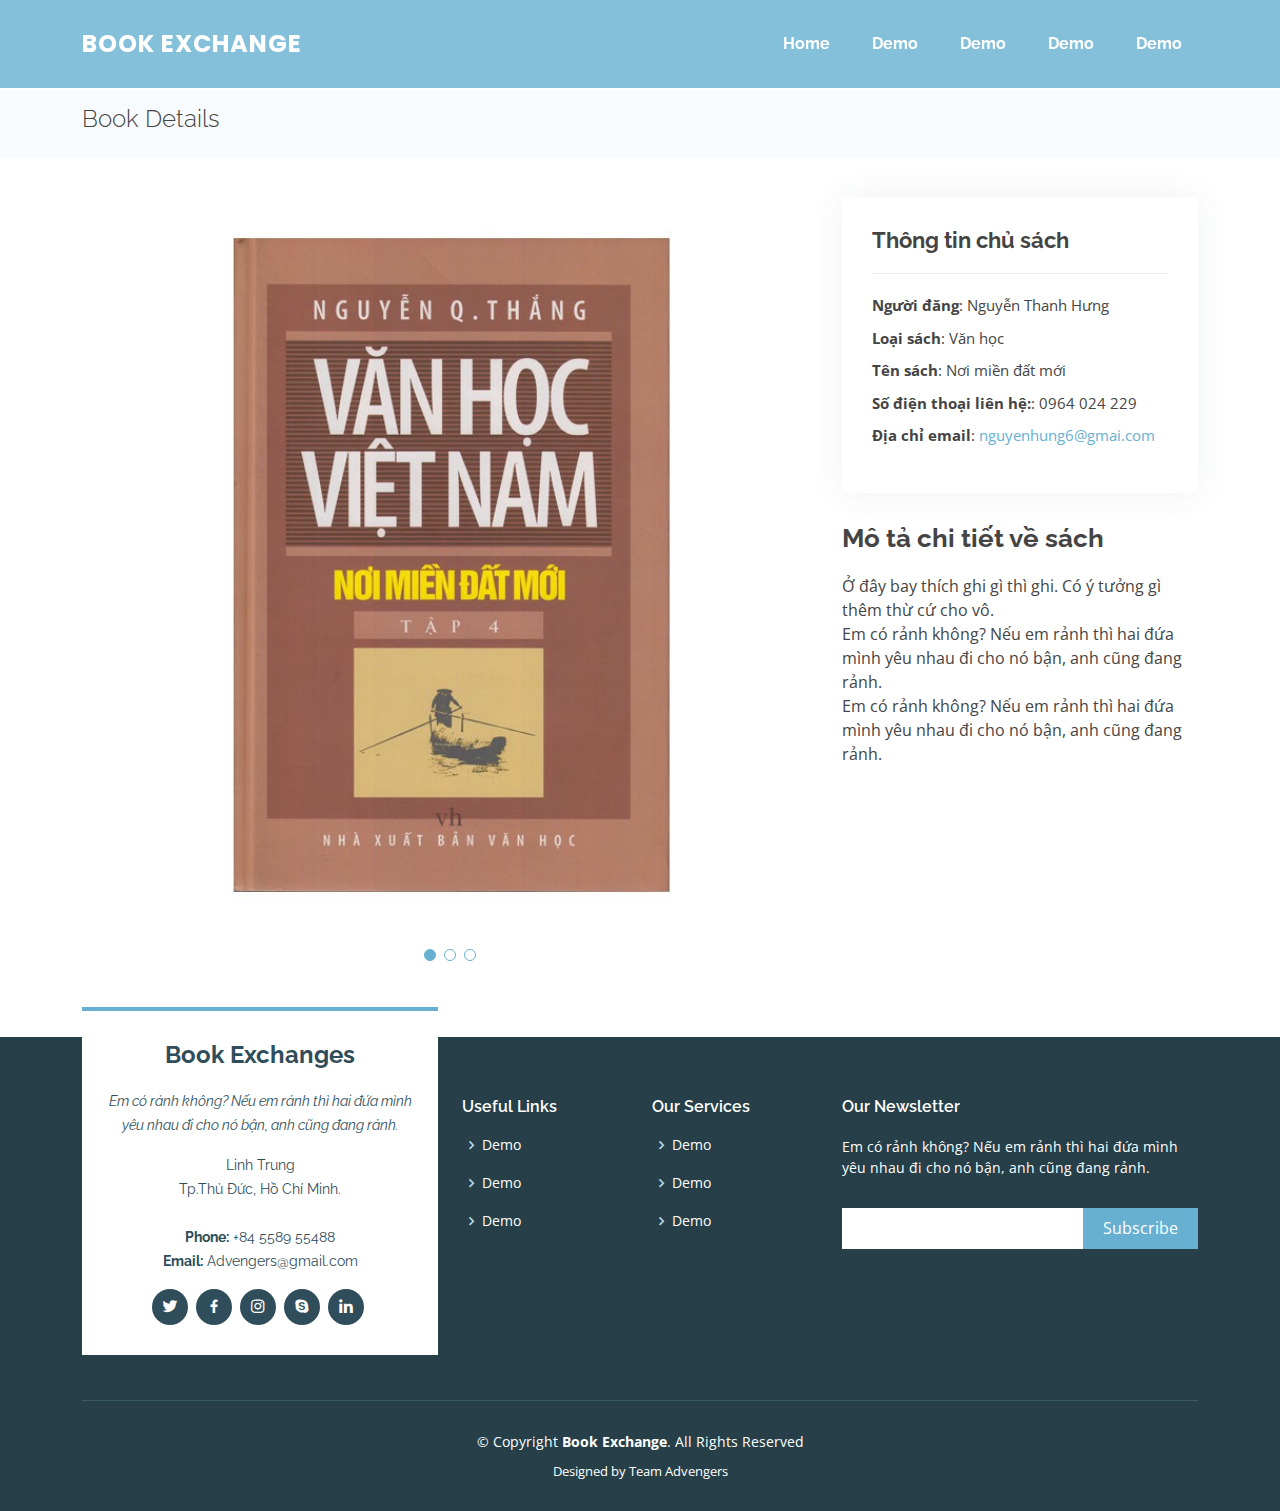
==== book-details.html @ c075dd26 "by Hưng" ====
<!DOCTYPE html>
<html lang="en">

<head>
  <meta charset="utf-8">
  <meta content="width=device-width, initial-scale=1.0" name="viewport">

  <title>Chi tiết sách</title>
  <meta content="" name="description">
  <meta content="" name="keywords">

  <!-- Favicons -->
  <link href="css/assets/img/favicon.png" rel="icon">
  <link href="css/assets/img/apple-touch-icon.png" rel="apple-touch-icon">

  <!-- Google Fonts -->
  <link href="https://fonts.googleapis.com/css?family=Open+Sans:300,300i,400,400i,600,600i,700,700i|Raleway:300,300i,400,400i,500,500i,600,600i,700,700i|Poppins:300,300i,400,400i,500,500i,600,600i,700,700i" rel="stylesheet">

  <!-- Vendor CSS Files -->
  <link href="css/assets/vendor/aos/aos.css" rel="stylesheet">
  <link href="css/assets/vendor/bootstrap/css/bootstrap.min.css" rel="stylesheet">
  <link href="css/assets/vendor/bootstrap-icons/bootstrap-icons.css" rel="stylesheet">
  <link href="css/assets/vendor/boxicons/css/boxicons.min.css" rel="stylesheet">
  <link href="css/assets/vendor/glightbox/css/glightbox.min.css" rel="stylesheet">
  <link href="css/assets/vendor/swiper/swiper-bundle.min.css" rel="stylesheet">

  <!-- Template Main CSS File -->
  <link href="css/assets/css/style.css" rel="stylesheet">

</head>

<body>

  <!-- ======= Header ======= -->
  <header id="header" class="fixed-top ">
    <div class="container d-flex align-items-center justify-content-between">

      <div class="logo">
        <h1 class="text-light"><a href="index.html"><span>Book Exchange</span></a></h1>
        <!-- Uncomment below if you prefer to use an image logo -->
        <!-- <a href="index.html"><img src="assets/img/logo.png" alt="" class="img-fluid"></a>-->
      </div>

      <nav id="navbar" class="navbar">
        <ul>
          <li><a class="nav-link scrollto " href="#">Home</a></li>
          <li><a class="nav-link scrollto" href="#">Demo</a></li>
          <li><a class="nav-link scrollto" href="#">Demo</a></li>
          <li><a class="nav-link scrollto" href="#">Demo</a></li>
          <li><a class="nav-link scrollto" href="#">Demo</a></li>
        </ul>
        <i class="bi bi-list mobile-nav-toggle"></i>
      </nav><!-- .navbar -->

    </div>
  </header><!-- End Header -->

  <main id="main">

    <!-- ======= Breadcrumbs Section ======= -->
    <section class="breadcrumbs">
      <div class="container">
        <div class="d-flex justify-content-between align-items-center">
          <h2>Book Details</h2>
        </div>
      </div>
    </section><!-- Breadcrumbs Section -->

    <!-- ======= Portfolio Details Section ======= -->
    <section id="portfolio-details" class="portfolio-details">
      <div class="container">

        <div class="row gy-4">

          <div class="col-lg-8">
            <div class="portfolio-details-slider swiper-container">
              <div class="swiper-wrapper align-items-center">

                <div class="swiper-slide">
                  <img src="img/portfolio/vanhoc.jfif" alt="">
                </div>

                <div class="swiper-slide">
                  <img src="img/portfolio/vanhoc.jfif"  alt="">
                </div>

                <div class="swiper-slide">
                  <img src="img/portfolio/vanhoc.jfif"  alt="">
                </div>

              </div>
              <div class="swiper-pagination"></div>
            </div>
          </div>

          <div class="col-lg-4">
            <div class="portfolio-info">
              <h3>Thông tin chủ sách</h3>
              <ul>
                <li><strong>Người đăng</strong>: Nguyễn Thanh Hưng</li>
                <li><strong>Loại sách</strong>: Văn học</li>
                <li><strong>Tên sách</strong>: Nơi miền đất mới</li>
                <li><strong>Số điện thoại liên hệ:</strong>: 0964 024 229</li>
                <li><strong>Địa chỉ email</strong>: <a href="#">nguyenhung6@gmai.com</a></li>
              </ul>
            </div>
            <div class="portfolio-description">
              <h2>Mô tả chi tiết về sách</h2>
              <p>
                  Ở đây bay thích ghi gì thì ghi. Có ý tưởng gì thêm thừ cứ cho vô.<br>
                  Em có rảnh không? Nếu em rảnh thì hai đứa mình yêu nhau đi cho nó bận, anh cũng đang rảnh.<br>
                  Em có rảnh không? Nếu em rảnh thì hai đứa mình yêu nhau đi cho nó bận, anh cũng đang rảnh.
              </p>
            </div>
          </div>

        </div>

      </div>
    </section><!-- End Portfolio Details Section -->

  </main><!-- End #main -->

  <!-- ======= Footer ======= -->
  <footer id="footer">
    <div class="footer-top">
      <div class="container">
        <div class="row">

          <div class="col-lg-4 col-md-6">
            <div class="footer-info">
              <h3>Book Exchanges</h3>
              <p class="pb-3"><em>Em có rảnh không? Nếu em rảnh thì hai đứa mình yêu nhau đi cho nó bận, anh cũng đang rảnh.</em></p>
              <p>
                Linh Trung <br>
                Tp.Thủ Đức, Hồ Chí Minh.<br><br>
                <strong>Phone:</strong> +84 5589 55488<br>
                <strong>Email:</strong> Advengers@gmail.com<br>
              </p>
              <div class="social-links mt-3">
                <a href="#" class="twitter"><i class="bx bxl-twitter"></i></a>
                <a href="#" class="facebook"><i class="bx bxl-facebook"></i></a>
                <a href="#" class="instagram"><i class="bx bxl-instagram"></i></a>
                <a href="#" class="google-plus"><i class="bx bxl-skype"></i></a>
                <a href="#" class="linkedin"><i class="bx bxl-linkedin"></i></a>
              </div>
            </div>
          </div>

          <div class="col-lg-2 col-md-6 footer-links">
            <h4>Useful Links</h4>
            <ul>
              <li><i class="bx bx-chevron-right"></i> <a href="#">Demo</a></li>
              <li><i class="bx bx-chevron-right"></i> <a href="#">Demo</a></li>
              <li><i class="bx bx-chevron-right"></i> <a href="#">Demo</a></li>
             
            </ul>
          </div>

          <div class="col-lg-2 col-md-6 footer-links">
            <h4>Our Services</h4>
            <ul>
              <li><i class="bx bx-chevron-right"></i> <a href="#">Demo</a></li>
              <li><i class="bx bx-chevron-right"></i> <a href="#">Demo</a></li>
              <li><i class="bx bx-chevron-right"></i> <a href="#">Demo</a></li>
     
            </ul>
          </div>

          <div class="col-lg-4 col-md-6 footer-newsletter">
            <h4>Our Newsletter</h4>
            <p>Em có rảnh không? Nếu em rảnh thì hai đứa mình yêu nhau đi cho nó bận, anh cũng đang rảnh.</p>
            <form action="" method="post">
              <input type="email" name="email"><input type="submit" value="Subscribe">
            </form>

          </div>

        </div>
      </div>
    </div>

    <div class="container">
      <div class="copyright">
        &copy; Copyright <strong><span>Book Exchange</span></strong>. All Rights Reserved
      </div>
      <div class="credits">
      Designed by <a >Team Advengers</a>
      </div>
    </div>
  </footer><!-- End Footer -->

  <a href="#" class="back-to-top d-flex align-items-center justify-content-center"><i class="bi bi-arrow-up-short"></i></a>

  <!-- Vendor JS Files -->
  <script src="css/assets/vendor/aos/aos.js"></script>
  <script src="css/assets/vendor/bootstrap/js/bootstrap.bundle.min.js"></script>
  <script src="css/assets/vendor/glightbox/js/glightbox.min.js"></script>
  <script src="css/assets/vendor/isotope-layout/isotope.pkgd.min.js"></script>
  <script src="css/assets/vendor/php-email-form/validate.js"></script>
  <script src="css/assets/vendor/purecounter/purecounter.js"></script>
  <script src="css/assets/vendor/swiper/swiper-bundle.min.js"></script>

  <!-- Template Main JS File -->
  <script src="css/assets/js/main.js"></script>

</body>

</html>
---- css/assets/css/style.css ----
body {
  font-family: "Open Sans", sans-serif;
  color: #444444;
}

a {
  text-decoration: none;
  color: #67b0d1;
}

a:hover {
  color: #8ec4dd;
  text-decoration: none;
}

h1, h2, h3, h4, h5, h6 {
  font-family: "Raleway", sans-serif;
}

#main {
  margin-top: 90px;
}

/*--------------------------------------------------------------
# Back to top button
--------------------------------------------------------------*/
.back-to-top {
  position: fixed;
  visibility: hidden;
  opacity: 0;
  right: 15px;
  bottom: 15px;
  z-index: 998;
  background: #67b0d1;
  width: 40px;
  height: 40px;
  border-radius: 50px;
  transition: all 0.4s;
}

.back-to-top i {
  font-size: 24px;
  color: #fff;
  line-height: 0;
}

.back-to-top:hover {
  background: #86c0da;
  color: #fff;
}

.back-to-top.active {
  visibility: visible;
  opacity: 1;
}

/*--------------------------------------------------------------
# Disable aos animation delay on mobile devices
--------------------------------------------------------------*/
@media screen and (max-width: 768px) {
  [data-aos-delay] {
    transition-delay: 0 !important;
  }
}

/*--------------------------------------------------------------
# Header
--------------------------------------------------------------*/
#header {
  transition: all 0.5s;
  z-index: 997;
  transition: all 0.5s;
  padding: 24px 0;
  background: rgba(103, 176, 209, 0.8);
}

#header.header-transparent {
  background: transparent;
}

#header.header-scrolled {
  background: rgba(55, 142, 181, 0.9);
  padding: 12px;
}

#header .logo h1 {
  font-size: 24px;
  margin: 0;
  line-height: 1;
  font-weight: 700;
  letter-spacing: 1px;
  font-family: "Poppins", sans-serif;
  text-transform: uppercase;
}

#header .logo h1 a, #header .logo h1 a:hover {
  color: #fff;
  text-decoration: none;
}

#header .logo img {
  padding: 0;
  margin: 0;
  max-height: 40px;
}

@media (max-width: 768px) {
  #header.header-scrolled {
    padding: 15px 0;
  }
}

/*--------------------------------------------------------------
# Navigation Menu
--------------------------------------------------------------*/
/**
* Desktop Navigation 
*/
.navbar {
  padding: 0;
}

.navbar ul {
  margin: 0;
  padding: 0;
  display: flex;
  list-style: none;
  align-items: center;
}

.navbar li {
  position: relative;
}

.navbar a {
  display: flex;
  align-items: center;
  justify-content: space-between;
  padding: 8px 16px;
  margin-left: 10px;
  font-family: "Raleway", sans-serif;
  font-size: 16px;
  font-weight: 700;
  color: #fff;
  white-space: nowrap;
  transition: 0.3s;
}

.navbar a i {
  font-size: 12px;
  line-height: 0;
  margin-left: 5px;
}

.navbar a:hover, .navbar .active, .navbar li:hover > a {
  background: rgba(255, 255, 255, 0.2);
}

.navbar .dropdown ul {
  display: block;
  position: absolute;
  left: 10px;
  top: calc(100% + 30px);
  margin: 0;
  padding: 10px 0;
  z-index: 99;
  opacity: 0;
  visibility: hidden;
  background: #fff;
  box-shadow: 0px 0px 30px rgba(127, 137, 161, 0.25);
  transition: 0.3s;
}

.navbar .dropdown ul li {
  min-width: 200px;
}

.navbar .dropdown ul a {
  padding: 10px 20px;
  font-size: 15px;
  text-transform: none;
  font-weight: 600;
  color: #2f4d5a;
}

.navbar .dropdown ul a i {
  font-size: 12px;
}

.navbar .dropdown ul a:hover, .navbar .dropdown ul .active:hover, .navbar .dropdown ul li:hover > a {
  color: #67b0d1;
}

.navbar .dropdown:hover > ul {
  opacity: 1;
  top: 100%;
  visibility: visible;
}

.navbar .dropdown .dropdown ul {
  top: 0;
  left: calc(100% - 30px);
  visibility: hidden;
}

.navbar .dropdown .dropdown:hover > ul {
  opacity: 1;
  top: 0;
  left: 100%;
  visibility: visible;
}

@media (max-width: 1366px) {
  .navbar .dropdown .dropdown ul {
    left: -90%;
  }
  .navbar .dropdown .dropdown:hover > ul {
    left: -100%;
  }
}

/**
* Mobile Navigation 
*/
.mobile-nav-toggle {
  color: #fff;
  font-size: 28px;
  cursor: pointer;
  display: none;
  line-height: 0;
  transition: 0.5s;
}

@media (max-width: 991px) {
  .mobile-nav-toggle {
    display: block;
  }
  .navbar ul {
    display: none;
  }
}

.navbar-mobile {
  position: fixed;
  overflow: hidden;
  top: 0;
  right: 0;
  left: 0;
  bottom: 0;
  background: rgba(43, 111, 142, 0.9);
  transition: 0.3s;
}

.navbar-mobile .mobile-nav-toggle {
  position: absolute;
  top: 15px;
  right: 15px;
}

.navbar-mobile ul {
  display: block;
  position: absolute;
  top: 55px;
  right: 15px;
  bottom: 15px;
  left: 15px;
  padding: 10px 0;
  background-color: #fff;
  overflow-y: auto;
  transition: 0.3s;
}

.navbar-mobile a {
  padding: 10px 20px;
  font-size: 15px;
  color: #2f4d5a;
}

.navbar-mobile a:hover, .navbar-mobile .active, .navbar-mobile li:hover > a {
  color: #67b0d1;
}

.navbar-mobile .getstarted {
  margin: 15px;
}

.navbar-mobile .dropdown ul {
  position: static;
  display: none;
  margin: 10px 20px;
  padding: 10px 0;
  z-index: 99;
  opacity: 1;
  visibility: visible;
  background: #fff;
  box-shadow: 0px 0px 30px rgba(127, 137, 161, 0.25);
}

.navbar-mobile .dropdown ul li {
  min-width: 200px;
}

.navbar-mobile .dropdown ul a {
  padding: 10px 20px;
}

.navbar-mobile .dropdown ul a i {
  font-size: 12px;
}

.navbar-mobile .dropdown ul a:hover, .navbar-mobile .dropdown ul .active:hover, .navbar-mobile .dropdown ul li:hover > a {
  color: #67b0d1;
}

.navbar-mobile .dropdown > .dropdown-active {
  display: block;
}

/*--------------------------------------------------------------
# Hero Section
--------------------------------------------------------------*/
#hero {
  width: 100%;
  height: 100vh;
  background: linear-gradient(rgba(55, 142, 181, 0.5), rgba(55, 142, 181, 0.2)), url("../img/hero-bg.jpg") top center;
  background-size: cover;
  position: relative;
  margin-bottom: -90px;
}

#hero .hero-container {
  position: absolute;
  bottom: 0;
  top: 0;
  left: 0;
  right: 0;
  display: flex;
  justify-content: center;
  align-items: center;
  flex-direction: column;
  text-align: center;
}

#hero h1 {
  margin: 0 0 10px 0;
  font-size: 64px;
  font-weight: 700;
  line-height: 56px;
  text-transform: uppercase;
  color: #fff;
  text-shadow: -1px 0 2px #2f4d5a;
}

#hero h2 {
  color: #fff;
  margin-bottom: 50px;
  font-size: 20px;
  text-transform: uppercase;
  font-weight: 700;
  text-shadow: -1px 0 2px #2f4d5a;
}

#hero .btn-get-started {
  font-size: 36px;
  display: inline-block;
  padding: 4px 0;
  border-radius: 50px;
  transition: 0.3s ease-in-out;
  margin: 10px;
  width: 64px;
  height: 64px;
  text-align: center;
  border: 2px solid #fff;
  color: #fff;
}

#hero .btn-get-started:hover {
  padding-top: 8px;
  background: rgba(255, 255, 255, 0.15);
}

@media (min-width: 1024px) {
  #hero {
    background-attachment: fixed;
  }
}

@media (max-width: 768px) {
  #hero h1 {
    font-size: 28px;
    line-height: 36px;
  }
  #hero h2 {
    font-size: 18px;
    line-height: 24px;
    margin-bottom: 30px;
  }
}

/*--------------------------------------------------------------
# Sections General
--------------------------------------------------------------*/
section {
  padding: 60px 0;
  overflow: hidden;
}

.section-bg {
  background-color: #f4f9fc;
}

.section-title {
  text-align: center;
  padding-bottom: 30px;
}

.section-title h2 {
  font-size: 32px;
  font-weight: bold;
  position: relative;
  margin-bottom: 30px;
  color: #2f4d5a;
  z-index: 2;
}

.section-title h2::after {
  content: "";
  position: absolute;
  left: 50%;
  top: 50%;
  transform: translate(-50%, -50%);
  width: 122px;
  height: 66px;
  background: url(../img/section-title-bg.png) no-repeat;
  z-index: -1;
}

.section-title p {
  margin-bottom: 0;
}

/*--------------------------------------------------------------
# Breadcrumbs
--------------------------------------------------------------*/
.breadcrumbs {
  padding: 15px 0;
  background-color: #f8fbfd;
  min-height: 40px;
}

.breadcrumbs h2 {
  font-size: 24px;
  font-weight: 300;
}

.breadcrumbs ol {
  display: flex;
  flex-wrap: wrap;
  list-style: none;
  padding: 0;
  margin: 0;
  font-size: 14px;
}

.breadcrumbs ol li + li {
  padding-left: 10px;
}

.breadcrumbs ol li + li::before {
  display: inline-block;
  padding-right: 10px;
  color: #6c757d;
  content: "/";
}

@media (max-width: 768px) {
  .breadcrumbs .d-flex {
    display: block !important;
  }
  .breadcrumbs ol {
    display: block;
  }
  .breadcrumbs ol li {
    display: inline-block;
  }
}

/*--------------------------------------------------------------
# About
--------------------------------------------------------------*/
.about {
  background: url("../img/about-bg.jpg") center center no-repeat;
  background-size: cover;
  padding: 60px 0;
  position: relative;
}

.about::before {
  content: '';
  position: absolute;
  left: 0;
  right: 0;
  top: 0;
  bottom: 0;
  background: rgba(255, 255, 255, 0.75);
  z-index: 9;
}

.about .container {
  position: relative;
  z-index: 10;
}

.about .content {
  padding: 30px 30px 30px 0;
}

.about .content h3 {
  font-weight: 700;
  font-size: 34px;
  color: #2f4d5a;
  margin-bottom: 30px;
}

.about .content p {
  margin-bottom: 30px;
}

.about .content .about-btn {
  display: inline-block;
  background: #67b0d1;
  padding: 6px 44px 8px 30px;
  color: #fff;
  border-radius: 50px;
  transition: 0.3s;
  position: relative;
}

.about .content .about-btn i {
  font-size: 18px;
  position: absolute;
  right: 18px;
  top: 9px;
}

.about .content .about-btn:hover {
  background: #7bbad7;
}

.about .icon-boxes .icon-box {
  margin-top: 30px;
}

.about .icon-boxes .icon-box i {
  font-size: 40px;
  color: #67b0d1;
  margin-bottom: 10px;
}

.about .icon-boxes .icon-box h4 {
  font-size: 20px;
  font-weight: 700;
  margin: 0 0 10px 0;
}

.about .icon-boxes .icon-box p {
  font-size: 15px;
  color: #848484;
}

@media (max-width: 1200px) {
  .about .content {
    padding-right: 0;
  }
}

@media (max-width: 768px) {
  .about {
    text-align: center;
  }
}

/*--------------------------------------------------------------
# Services
--------------------------------------------------------------*/
.services .icon-box {
  padding: 30px;
  position: relative;
  overflow: hidden;
  background: #fff;
  box-shadow: 0 0 29px 0 rgba(68, 88, 144, 0.12);
  transition: all 0.3s ease-in-out;
  border-radius: 8px;
  z-index: 1;
}

.services .icon-box::before {
  content: '';
  position: absolute;
  background: white;
  right: 0;
  left: 0;
  bottom: 0;
  top: 100%;
  transition: all 0.3s;
  z-index: -1;
}

.services .icon-box:hover::before {
  background: #67b0d1;
  top: 0;
  border-radius: 0px;
}

.services .icon {
  margin-bottom: 15px;
}

.services .icon i {
  font-size: 48px;
  line-height: 1;
  color: #67b0d1;
  transition: all 0.3s ease-in-out;
}

.services .title {
  font-weight: 700;
  margin-bottom: 15px;
  font-size: 18px;
}

.services .title a {
  color: #111;
}

.services .description {
  font-size: 15px;
  line-height: 28px;
  margin-bottom: 0;
}

.services .icon-box:hover .title a, .services .icon-box:hover .description {
  color: #fff;
}

.services .icon-box:hover .icon i {
  color: #fff;
}

/*--------------------------------------------------------------
# Counts
--------------------------------------------------------------*/
.counts {
  padding-bottom: 30px;
}

.counts .count-box {
  padding: 30px;
  width: 100%;
}

.counts .count-box i {
  display: block;
  font-size: 44px;
  color: #67b0d1;
  float: left;
  line-height: 0;
}

.counts .count-box span {
  font-size: 48px;
  line-height: 40px;
  display: block;
  font-weight: 700;
  color: #2f4d5a;
  margin-left: 60px;
}

.counts .count-box p {
  padding: 15px 0 0 0;
  margin: 0 0 0 60px;
  font-family: "Raleway", sans-serif;
  font-size: 14px;
  color: #49788c;
}

.counts .count-box a {
  font-weight: 600;
  display: block;
  margin-top: 20px;
  color: #49788c;
  font-size: 15px;
  font-family: "Poppins", sans-serif;
  transition: ease-in-out 0.3s;
}

.counts .count-box a:hover {
  color: #6e9fb4;
}

/*--------------------------------------------------------------
# Cta
--------------------------------------------------------------*/
.cta {
  background: linear-gradient(rgba(103, 176, 209, 0.8), rgba(103, 176, 209, 0.8)), url("../img/cta-bg.jpg") fixed center center;
  background-size: cover;
  padding: 60px 0;
}

.cta h3 {
  color: #fff;
  font-size: 28px;
  font-weight: 700;
}

.cta p {
  color: #fff;
}

.cta .cta-btn {
  font-family: "Raleway", sans-serif;
  text-transform: uppercase;
  font-weight: 500;
  font-size: 16px;
  letter-spacing: 1px;
  display: inline-block;
  padding: 8px 28px;
  border-radius: 25px;
  transition: 0.5s;
  margin-top: 10px;
  border: 2px solid rgba(255, 255, 255, 0.5);
  color: #fff;
}

.cta .cta-btn:hover {
  border-color: #fff;
}

/*--------------------------------------------------------------
# Portfolio
--------------------------------------------------------------*/
.portfolio .portfolio-item {
  margin-bottom: 30px;
}

.portfolio #portfolio-flters {
  padding: 0;
  margin: 0 auto 35px auto;
  list-style: none;
  text-align: center;
  background: #ecf5f9;
  border-radius: 50px;
  padding: 2px 15px;
}

.portfolio #portfolio-flters li {
  cursor: pointer;
  display: inline-block;
  padding: 10px 15px 8px 15px;
  font-size: 14px;
  font-weight: 600;
  line-height: 1;
  text-transform: uppercase;
  color: #2f4d5a;
  margin-bottom: 5px;
  transition: all 0.3s ease-in-out;
}

.portfolio #portfolio-flters li:hover, .portfolio #portfolio-flters li.filter-active {
  color: #67b0d1;
}

.portfolio #portfolio-flters li:last-child {
  margin-right: 0;
}

.portfolio .portfolio-wrap {
  transition: 0.3s;
  position: relative;
  overflow: hidden;
  z-index: 1;
}

.portfolio .portfolio-wrap::before {
  content: "";
  background: rgba(255, 255, 255, 0.5);
  position: absolute;
  left: 0;
  right: 0;
  top: 0;
  bottom: 0;
  transition: all ease-in-out 0.3s;
  z-index: 2;
  opacity: 0;
}

.portfolio .portfolio-wrap .portfolio-links {
  opacity: 1;
  left: 0;
  right: 0;
  bottom: -60px;
  z-index: 3;
  position: absolute;
  transition: all ease-in-out 0.3s;
  display: flex;
  justify-content: center;
}

.portfolio .portfolio-wrap .portfolio-links a {
  color: #fff;
  font-size: 28px;
  text-align: center;
  background: rgba(103, 176, 209, 0.75);
  transition: 0.3s;
  width: 50%;
}

.portfolio .portfolio-wrap .portfolio-links a:hover {
  background: rgba(103, 176, 209, 0.95);
}

.portfolio .portfolio-wrap .portfolio-links a + a {
  border-left: 1px solid #8ec4dd;
}

.portfolio .portfolio-wrap:hover::before {
  top: 0;
  left: 0;
  right: 0;
  bottom: 0;
  opacity: 1;
}

.portfolio .portfolio-wrap:hover .portfolio-links {
  opacity: 1;
  bottom: 0;
}

/*--------------------------------------------------------------
# Portfolio Details
--------------------------------------------------------------*/
.portfolio-details {
  padding-top: 40px;
}

.portfolio-details .portfolio-details-slider img {
  width: 100%;
}

.portfolio-details .portfolio-details-slider .swiper-pagination {
  margin-top: 20px;
  position: relative;
}

.portfolio-details .portfolio-details-slider .swiper-pagination .swiper-pagination-bullet {
  width: 12px;
  height: 12px;
  background-color: #fff;
  opacity: 1;
  border: 1px solid #67b0d1;
}

.portfolio-details .portfolio-details-slider .swiper-pagination .swiper-pagination-bullet-active {
  background-color: #67b0d1;
}

.portfolio-details .portfolio-info {
  padding: 30px;
  box-shadow: 0px 0 30px rgba(47, 77, 90, 0.08);
}

.portfolio-details .portfolio-info h3 {
  font-size: 22px;
  font-weight: 700;
  margin-bottom: 20px;
  padding-bottom: 20px;
  border-bottom: 1px solid #eee;
}

.portfolio-details .portfolio-info ul {
  list-style: none;
  padding: 0;
  font-size: 15px;
}

.portfolio-details .portfolio-info ul li + li {
  margin-top: 10px;
}

.portfolio-details .portfolio-description {
  padding-top: 30px;
}

.portfolio-details .portfolio-description h2 {
  font-size: 26px;
  font-weight: 700;
  margin-bottom: 20px;
}

.portfolio-details .portfolio-description p {
  padding: 0;
}

/*--------------------------------------------------------------
# Testimonials
--------------------------------------------------------------*/
.testimonials .testimonial-item {
  box-sizing: content-box;
  text-align: center;
  min-height: 320px;
}

.testimonials .testimonial-item .testimonial-img {
  width: 90px;
  border-radius: 50%;
  margin: 0 auto;
}

.testimonials .testimonial-item h3 {
  font-size: 18px;
  font-weight: bold;
  margin: 10px 0 5px 0;
  color: #111;
}

.testimonials .testimonial-item h4 {
  font-size: 14px;
  color: #999;
  margin: 0;
}

.testimonials .testimonial-item .quote-icon-left, .testimonials .testimonial-item .quote-icon-right {
  color: #d5e9f2;
  font-size: 26px;
}

.testimonials .testimonial-item .quote-icon-left {
  display: inline-block;
  left: -5px;
  position: relative;
}

.testimonials .testimonial-item .quote-icon-right {
  display: inline-block;
  right: -5px;
  position: relative;
  top: 10px;
}

.testimonials .testimonial-item p {
  font-style: italic;
  margin: 0 15px 15px 15px;
  padding: 20px;
  background: #fff;
  position: relative;
  margin-bottom: 35px;
  border-radius: 6px;
  box-shadow: 0px 2px 15px rgba(0, 0, 0, 0.1);
}

.testimonials .testimonial-item p::after {
  content: "";
  width: 0;
  height: 0;
  border-top: 20px solid #fff;
  border-right: 20px solid transparent;
  border-left: 20px solid transparent;
  position: absolute;
  bottom: -20px;
  left: calc(50% - 20px);
}

.testimonials .swiper-pagination {
  margin-top: 20px;
  position: relative;
}

.testimonials .swiper-pagination .swiper-pagination-bullet {
  width: 12px;
  height: 12px;
  background-color: #fff;
  opacity: 1;
  border: 1px solid #67b0d1;
}

.testimonials .swiper-pagination .swiper-pagination-bullet-active {
  background-color: #67b0d1;
}

/*--------------------------------------------------------------
# Team
--------------------------------------------------------------*/
.team .member {
  text-align: center;
  margin-bottom: 80px;
  position: relative;
}

.team .member .pic {
  overflow: hidden;
}

.team .member .member-info {
  position: absolute;
  top: 85%;
  left: 20px;
  right: 20px;
  background: #fff;
  padding: 20px 0;
  color: #2f4d5a;
  box-shadow: 0px 2px 15px rgba(0, 0, 0, 0.1);
  max-height: 95px;
  overflow: hidden;
  transition: max-height 0.5s ease-in-out;
}

.team .member:hover .member-info {
  max-height: 300px;
}

.team .member h4 {
  font-weight: 700;
  margin-bottom: 10px;
  font-size: 16px;
  color: #2f4d5a;
  position: relative;
  padding-bottom: 10px;
}

.team .member h4::after {
  content: '';
  position: absolute;
  display: block;
  width: 50px;
  height: 1px;
  background: #b1cbd7;
  bottom: 0;
  left: calc(50% - 25px);
}

.team .member span {
  font-style: italic;
  display: block;
  font-size: 13px;
}

.team .member .social {
  margin-top: 15px;
}

.team .member .social a {
  transition: color 0.3s;
  color: #52869d;
}

.team .member .social a:hover {
  color: #67b0d1;
}

.team .member .social i {
  font-size: 16px;
  margin: 0 2px;
}

@media (max-width: 992px) {
  .team .member {
    margin-bottom: 110px;
  }
}

/*--------------------------------------------------------------
# Contact
--------------------------------------------------------------*/
.contact {
  padding-bottom: 80px;
}

.contact .info-box {
  color: #444444;
  background: #fff;
  text-align: center;
  box-shadow: 0 0 30px rgba(214, 215, 216, 0.6);
  padding: 20px 0 30px 0;
}

.contact .info-box i {
  font-size: 32px;
  color: #67b0d1;
  border-radius: 50%;
  padding: 8px;
  border: 2px dotted #f0f7fa;
}

.contact .info-box h3 {
  font-size: 20px;
  color: #777777;
  font-weight: 700;
  margin: 10px 0;
}

.contact .info-box p {
  padding: 0;
  line-height: 24px;
  font-size: 14px;
  margin-bottom: 0;
}

.contact .php-email-form {
  box-shadow: 0 0 30px rgba(214, 215, 216, 0.6);
  padding: 30px;
  background: #fff;
}

.contact .php-email-form .error-message {
  display: none;
  color: #fff;
  background: #ed3c0d;
  text-align: left;
  padding: 15px;
  font-weight: 600;
}

.contact .php-email-form .error-message br + br {
  margin-top: 25px;
}

.contact .php-email-form .sent-message {
  display: none;
  color: #fff;
  background: #18d26e;
  text-align: center;
  padding: 15px;
  font-weight: 600;
}

.contact .php-email-form .loading {
  display: none;
  background: #fff;
  text-align: center;
  padding: 15px;
}

.contact .php-email-form .loading:before {
  content: "";
  display: inline-block;
  border-radius: 50%;
  width: 24px;
  height: 24px;
  margin: 0 10px -6px 0;
  border: 3px solid #18d26e;
  border-top-color: #eee;
  -webkit-animation: animate-loading 1s linear infinite;
  animation: animate-loading 1s linear infinite;
}

.contact .php-email-form input, .contact .php-email-form textarea {
  border-radius: 0;
  box-shadow: none;
  font-size: 14px;
}

.contact .php-email-form input::focus, .contact .php-email-form textarea::focus {
  background-color: #67b0d1;
}

.contact .php-email-form input {
  padding: 10px 15px;
}

.contact .php-email-form textarea {
  padding: 12px 15px;
}

.contact .php-email-form button[type="submit"] {
  background: #67b0d1;
  border: 0;
  padding: 10px 24px;
  color: #fff;
  transition: 0.4s;
}

.contact .php-email-form button[type="submit"]:hover {
  background: #8ec4dd;
}

@-webkit-keyframes animate-loading {
  0% {
    transform: rotate(0deg);
  }
  100% {
    transform: rotate(360deg);
  }
}

@keyframes animate-loading {
  0% {
    transform: rotate(0deg);
  }
  100% {
    transform: rotate(360deg);
  }
}

/*--------------------------------------------------------------
# Footer
--------------------------------------------------------------*/
#footer {
  background: #263f49;
  padding: 0 0 30px 0;
  color: #fff;
  font-size: 14px;
}

#footer .footer-top {
  padding: 60px 0 30px 0;
}

#footer .footer-top .footer-info {
  margin-top: -90px;
  margin-bottom: 15px;
  background: white;
  color: #2f4d5a;
  border-top: 4px solid #67b0d1;
  text-align: center;
  padding: 30px 20px;
}

#footer .footer-top .footer-info h3 {
  font-size: 24px;
  margin: 0 0 20px 0;
  padding: 2px 0 2px 0;
  line-height: 1;
  font-weight: 700;
}

#footer .footer-top .footer-info p {
  font-size: 14px;
  line-height: 24px;
  margin-bottom: 0;
  font-family: "Raleway", sans-serif;
}

#footer .footer-top .social-links a {
  font-size: 18px;
  display: inline-block;
  background: #2f4d5a;
  color: #fff;
  line-height: 1;
  padding: 8px 0;
  margin-right: 4px;
  border-radius: 50%;
  text-align: center;
  width: 36px;
  height: 36px;
  transition: 0.3s;
}

#footer .footer-top .social-links a:hover {
  background: #67b0d1;
  color: #fff;
  text-decoration: none;
}

#footer .footer-top h4 {
  font-size: 16px;
  font-weight: 600;
  color: #fff;
  position: relative;
  padding-bottom: 12px;
}

#footer .footer-top .footer-links {
  margin-bottom: 30px;
}

#footer .footer-top .footer-links ul {
  list-style: none;
  padding: 0;
  margin: 0;
}

#footer .footer-top .footer-links ul i {
  padding-right: 2px;
  color: #b5d9e9;
  font-size: 18px;
  line-height: 1;
}

#footer .footer-top .footer-links ul li {
  padding: 10px 0;
  display: flex;
  align-items: center;
}

#footer .footer-top .footer-links ul li:first-child {
  padding-top: 0;
}

#footer .footer-top .footer-links ul a {
  color: #fff;
  transition: 0.3s;
  display: inline-block;
  line-height: 1;
}

#footer .footer-top .footer-links ul a:hover {
  color: #a2cfe3;
}

#footer .footer-top .footer-newsletter form {
  margin-top: 30px;
  background: #fff;
  padding: 6px 10px;
  position: relative;
  border-radius: 4;
}

#footer .footer-top .footer-newsletter form input[type="email"] {
  border: 0;
  padding: 4px;
  width: calc(100% - 110px);
}

#footer .footer-top .footer-newsletter form input[type="submit"] {
  position: absolute;
  top: 0;
  right: 0;
  bottom: 0;
  border: 0;
  background: none;
  font-size: 16px;
  padding: 0 20px;
  background: #67b0d1;
  color: #fff;
  transition: 0.3s;
  border-radius: 4;
}

#footer .footer-top .footer-newsletter form input[type="submit"]:hover {
  background: #409cc5;
}

#footer .copyright {
  border-top: 1px solid #385b6b;
  text-align: center;
  padding-top: 30px;
}

#footer .credits {
  padding-top: 10px;
  text-align: center;
  font-size: 13px;
  color: #fff;
}

@media (max-width: 575px) {
  #footer .footer-top .footer-info {
    margin: -20px 0 30px 0;
  }
}
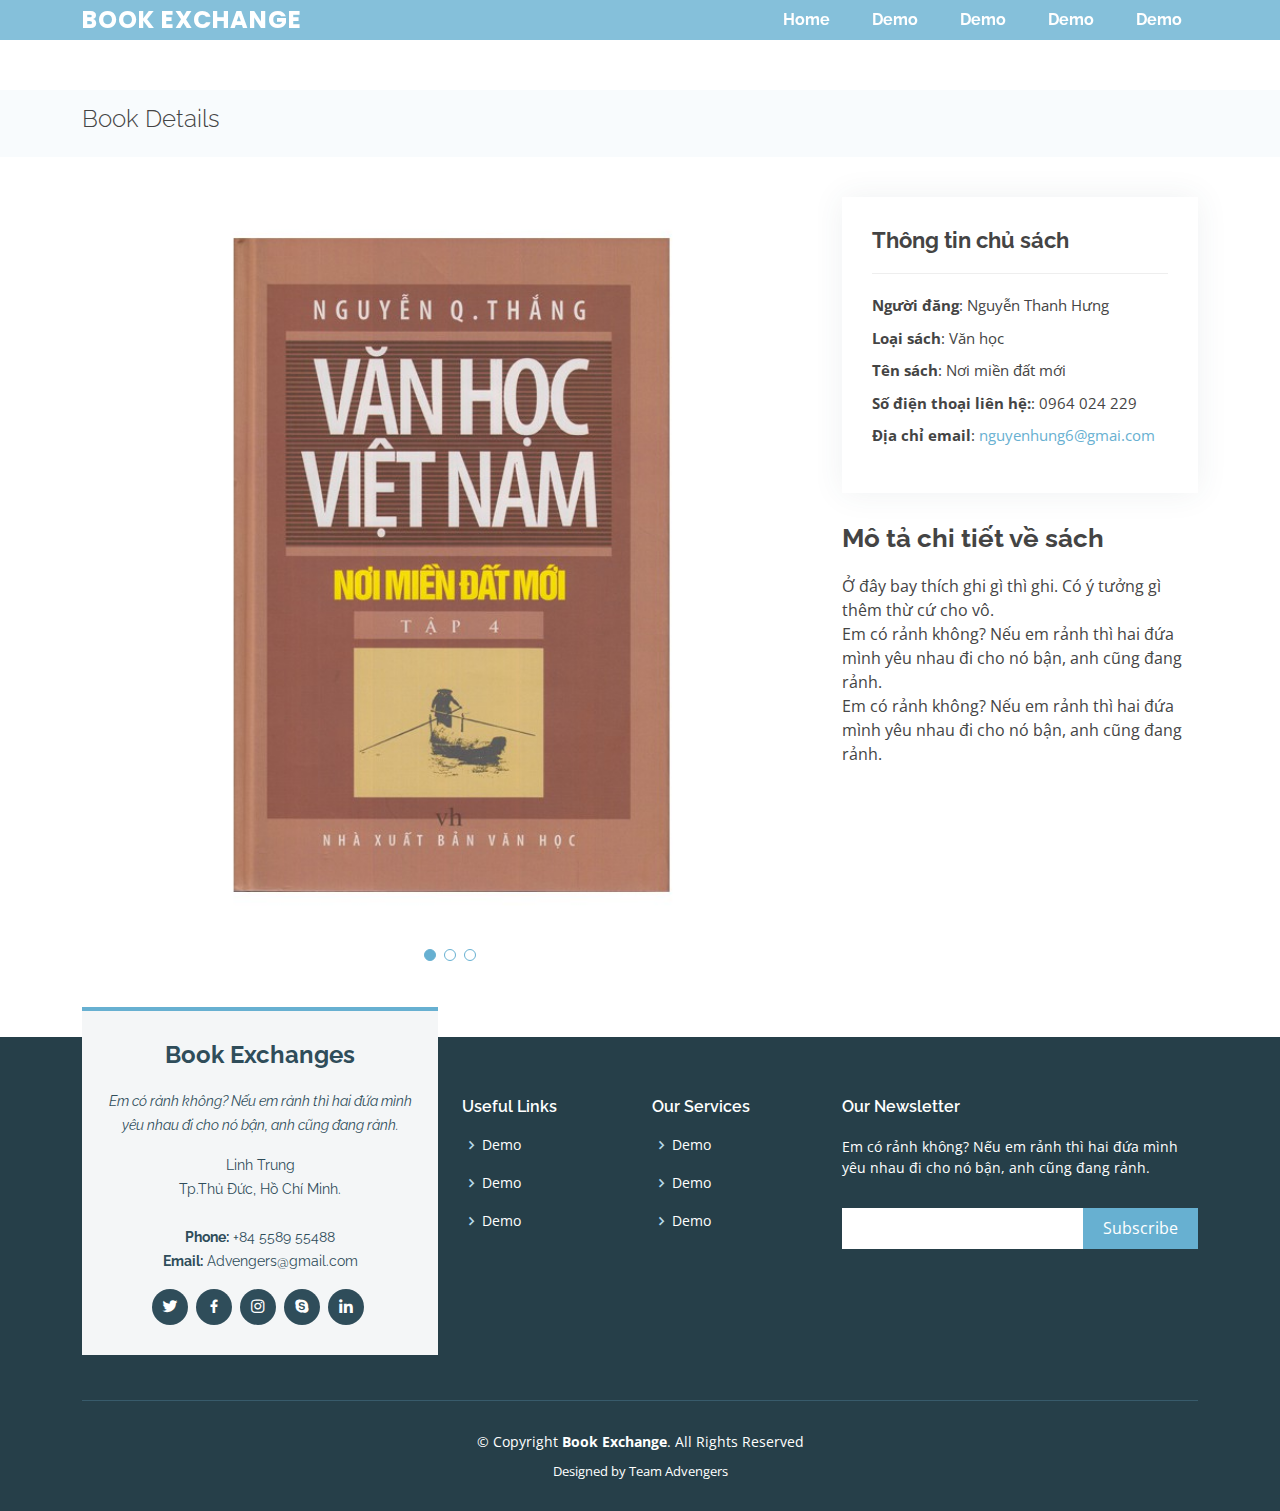
==== commit de37cffd: "up" ====
--- a/book-details.html
+++ b/book-details.html
@@ -25,7 +25,7 @@
   <link href="css/assets/vendor/swiper/swiper-bundle.min.css" rel="stylesheet">
 
   <!-- Template Main CSS File -->
-  <link href="css/assets/css/style.css" rel="stylesheet">
+  <link href="css/assets/css/style1.css" rel="stylesheet">
 
 </head>
 
--- a/css/assets/css/style1.css
+++ b/css/assets/css/style1.css
@@ -0,0 +1,975 @@
+
+body {
+    font-family: "Open Sans", sans-serif;
+    color: #444444;
+  }
+  
+  a {
+    text-decoration: none;
+    color: #67b0d1;
+  }
+  
+  a:hover {
+    color: #8ec4dd;
+    text-decoration: none;
+  }
+  
+  h1, h2, h3, h4, h5, h6 {
+    font-family: "Raleway", sans-serif;
+  }
+  
+  #main {
+    margin-top: 90px;
+  }
+  
+  /*--------------------------------------------------------------
+  # Back to top button
+  --------------------------------------------------------------*/
+  .back-to-top {
+    position: fixed;
+    visibility: hidden;
+    opacity: 0;
+    right: 15px;
+    bottom: 15px;
+    z-index: 998;
+    background: #67b0d1;
+    width: 40px;
+    height: 40px;
+    border-radius: 50px;
+    transition: all 0.4s;
+  }
+  
+  .back-to-top i {
+    font-size: 24px;
+    color: #fff;
+    line-height: 0;
+  }
+  
+  .back-to-top:hover {
+    background: #86c0da;
+    color: #fff;
+  }
+  
+  .back-to-top.active {
+    visibility: visible;
+    opacity: 1;
+  }
+  
+  /*--------------------------------------------------------------
+  # Disable aos animation delay on mobile devices
+  --------------------------------------------------------------*/
+  @media screen and (max-width: 768px) {
+    [data-aos-delay] {
+      transition-delay: 0 !important;
+    }
+  }
+  
+  /*--------------------------------------------------------------
+  # Header
+  --------------------------------------------------------------*/
+  #header {
+    transition: all 0.5s;
+    z-index: 997;
+    transition: all 0.5s;
+    /* padding: 24px 0; */
+    background: rgba(103, 176, 209, 0.8);
+  }
+  
+  #header.header-transparent {
+    background: transparent;
+  }
+  
+  #header.header-scrolled {
+    background: rgba(55, 142, 181, 0.9);
+    padding: 12px;
+  }
+  
+  #header .logo h1 {
+    font-size: 24px;
+    margin: 0;
+    line-height: 1;
+    font-weight: 700;
+    letter-spacing: 1px;
+    font-family: "Poppins", sans-serif;
+    text-transform: uppercase;
+  }
+  
+  #header .logo h1 a, #header .logo h1 a:hover {
+    color: #fff;
+    text-decoration: none;
+  }
+  
+  #header .logo img {
+    padding: 0;
+    margin: 0;
+    max-height: 40px;
+  }
+  
+  @media (max-width: 768px) {
+    #header.header-scrolled {
+      padding: 15px 0;
+    }
+  }
+  
+  /*--------------------------------------------------------------
+  # Navigation Menu
+  --------------------------------------------------------------*/
+  /**
+  * Desktop Navigation 
+  */
+  .navbar {
+    padding: 0;
+  }
+  
+  .navbar ul {
+    margin: 0;
+    padding: 0;
+    display: flex;
+    list-style: none;
+    align-items: center;
+  }
+  
+  .navbar li {
+    position: relative;
+  }
+  
+  .navbar a {
+    display: flex;
+    align-items: center;
+    justify-content: space-between;
+    padding: 8px 16px;
+    margin-left: 10px;
+    font-family: "Raleway", sans-serif;
+    font-size: 16px;
+    font-weight: 700;
+    color: #fff;
+    white-space: nowrap;
+    transition: 0.3s;
+  }
+  
+  .navbar a i {
+    font-size: 12px;
+    line-height: 0;
+    margin-left: 5px;
+  }
+  
+  .navbar a:hover, .navbar .active, .navbar li:hover > a {
+    background: rgba(255, 255, 255, 0.2);
+  }
+  
+  .navbar .dropdown ul {
+    display: block;
+    position: absolute;
+    left: 10px;
+    top: calc(100% + 30px);
+    margin: 0;
+    padding: 10px 0;
+    z-index: 99;
+    opacity: 0;
+    visibility: hidden;
+    background: #fff;
+    box-shadow: 0px 0px 30px rgba(127, 137, 161, 0.25);
+    transition: 0.3s;
+  }
+  
+  .navbar .dropdown ul li {
+    min-width: 200px;
+  }
+  
+  .navbar .dropdown ul a {
+    padding: 10px 20px;
+    font-size: 15px;
+    text-transform: none;
+    font-weight: 600;
+    color: #2f4d5a;
+  }
+  
+  .navbar .dropdown ul a i {
+    font-size: 12px;
+  }
+  
+  .navbar .dropdown ul a:hover, .navbar .dropdown ul .active:hover, .navbar .dropdown ul li:hover > a {
+    color: #67b0d1;
+  }
+  
+  .navbar .dropdown:hover > ul {
+    opacity: 1;
+    top: 100%;
+    visibility: visible;
+  }
+  
+  .navbar .dropdown .dropdown ul {
+    top: 0;
+    left: calc(100% - 30px);
+    visibility: hidden;
+  }
+  
+  .navbar .dropdown .dropdown:hover > ul {
+    opacity: 1;
+    top: 0;
+    left: 100%;
+    visibility: visible;
+  }
+  
+  @media (max-width: 1366px) {
+    .navbar .dropdown .dropdown ul {
+      left: -90%;
+    }
+    .navbar .dropdown .dropdown:hover > ul {
+      left: -100%;
+    }
+  }
+  
+  /**
+  * Mobile Navigation 
+  */
+  .mobile-nav-toggle {
+    color: #fff;
+    font-size: 28px;
+    cursor: pointer;
+    display: none;
+    line-height: 0;
+    transition: 0.5s;
+  }
+  
+  @media (max-width: 991px) {
+    .mobile-nav-toggle {
+      display: block;
+    }
+    .navbar ul {
+      display: none;
+    }
+  }
+  
+  .navbar-mobile {
+    position: fixed;
+    overflow: hidden;
+    top: 0;
+    right: 0;
+    left: 0;
+    bottom: 0;
+    background: rgba(43, 111, 142, 0.9);
+    transition: 0.3s;
+  }
+  
+  .navbar-mobile .mobile-nav-toggle {
+    position: absolute;
+    top: 15px;
+    right: 15px;
+  }
+  
+  .navbar-mobile ul {
+    display: block;
+    position: absolute;
+    top: 55px;
+    right: 15px;
+    bottom: 15px;
+    left: 15px;
+    padding: 10px 0;
+    background-color: #fff;
+    overflow-y: auto;
+    transition: 0.3s;
+  }
+  
+  .navbar-mobile a {
+    padding: 10px 20px;
+    font-size: 15px;
+    color: #2f4d5a;
+  }
+  
+  .navbar-mobile a:hover, .navbar-mobile .active, .navbar-mobile li:hover > a {
+    color: #67b0d1;
+  }
+  
+  .navbar-mobile .getstarted {
+    margin: 15px;
+  }
+  
+  .navbar-mobile .dropdown ul {
+    position: static;
+    display: none;
+    margin: 10px 20px;
+    padding: 10px 0;
+    z-index: 99;
+    opacity: 1;
+    visibility: visible;
+    background: #fff;
+    box-shadow: 0px 0px 30px rgba(127, 137, 161, 0.25);
+  }
+  
+  .navbar-mobile .dropdown ul li {
+    min-width: 200px;
+  }
+  
+  .navbar-mobile .dropdown ul a {
+    padding: 10px 20px;
+  }
+  
+  .navbar-mobile .dropdown ul a i {
+    font-size: 12px;
+  }
+  
+  .navbar-mobile .dropdown ul a:hover, .navbar-mobile .dropdown ul .active:hover, .navbar-mobile .dropdown ul li:hover > a {
+    color: #67b0d1;
+  }
+  
+  .navbar-mobile .dropdown > .dropdown-active {
+    display: block;
+  }
+  
+  
+  /*--------------------------------------------------------------
+  # Sections General
+  --------------------------------------------------------------*/
+  section {
+    padding: 60px 0;
+    overflow: hidden;
+  }
+  
+  .section-bg {
+    background-color: #f4f9fc;
+  }
+  
+  .section-title {
+    text-align: center;
+    padding-bottom: 30px;
+  }
+  
+  .section-title h2 {
+    font-size: 32px;
+    font-weight: bold;
+    position: relative;
+    margin-bottom: 30px;
+    color: #2f4d5a;
+    z-index: 2;
+  }
+  
+  .section-title h2::after {
+    content: "";
+    position: absolute;
+    left: 50%;
+    top: 50%;
+    transform: translate(-50%, -50%);
+    width: 122px;
+    height: 66px;
+    background: url(../img/section-title-bg.png) no-repeat;
+    z-index: -1;
+  }
+  
+  .section-title p {
+    margin-bottom: 0;
+  }
+  
+  /*--------------------------------------------------------------
+  # Breadcrumbs
+  --------------------------------------------------------------*/
+  .breadcrumbs {
+    padding: 15px 0;
+    background-color: #f8fbfd;
+    min-height: 40px;
+  }
+  
+  .breadcrumbs h2 {
+    font-size: 24px;
+    font-weight: 300;
+  }
+  
+  .breadcrumbs ol {
+    display: flex;
+    flex-wrap: wrap;
+    list-style: none;
+    padding: 0;
+    margin: 0;
+    font-size: 14px;
+  }
+  
+  .breadcrumbs ol li + li {
+    padding-left: 10px;
+  }
+  
+  .breadcrumbs ol li + li::before {
+    display: inline-block;
+    padding-right: 10px;
+    color: #6c757d;
+    content: "/";
+  }
+  
+  @media (max-width: 768px) {
+    .breadcrumbs .d-flex {
+      display: block !important;
+    }
+    .breadcrumbs ol {
+      display: block;
+    }
+    .breadcrumbs ol li {
+      display: inline-block;
+    }
+  }
+  
+  
+  /*--------------------------------------------------------------
+  # Services
+  --------------------------------------------------------------*/
+  .services .icon-box {
+    padding: 30px;
+    position: relative;
+    overflow: hidden;
+    background: #fff;
+    box-shadow: 0 0 29px 0 rgba(68, 88, 144, 0.12);
+    transition: all 0.3s ease-in-out;
+    border-radius: 8px;
+    z-index: 1;
+  }
+  
+  .services .icon-box::before {
+    content: '';
+    position: absolute;
+    background: white;
+    right: 0;
+    left: 0;
+    bottom: 0;
+    top: 100%;
+    transition: all 0.3s;
+    z-index: -1;
+  }
+  
+  .services .icon-box:hover::before {
+    background: #67b0d1;
+    top: 0;
+    border-radius: 0px;
+  }
+  
+  .services .icon {
+    margin-bottom: 15px;
+  }
+  
+  .services .icon i {
+    font-size: 48px;
+    line-height: 1;
+    color: #67b0d1;
+    transition: all 0.3s ease-in-out;
+  }
+  
+  .services .title {
+    font-weight: 700;
+    margin-bottom: 15px;
+    font-size: 18px;
+  }
+  
+  .services .title a {
+    color: #111;
+  }
+  
+  .services .description {
+    font-size: 15px;
+    line-height: 28px;
+    margin-bottom: 0;
+  }
+  
+  .services .icon-box:hover .title a, .services .icon-box:hover .description {
+    color: #fff;
+  }
+  
+  .services .icon-box:hover .icon i {
+    color: #fff;
+  }
+  
+  /*--------------------------------------------------------------
+  # Counts
+  --------------------------------------------------------------*/
+  .counts {
+    padding-bottom: 30px;
+  }
+  
+  .counts .count-box {
+    padding: 30px;
+    width: 100%;
+  }
+  
+  .counts .count-box i {
+    display: block;
+    font-size: 44px;
+    color: #67b0d1;
+    float: left;
+    line-height: 0;
+  }
+  
+  .counts .count-box span {
+    font-size: 48px;
+    line-height: 40px;
+    display: block;
+    font-weight: 700;
+    color: #2f4d5a;
+    margin-left: 60px;
+  }
+  
+  .counts .count-box p {
+    padding: 15px 0 0 0;
+    margin: 0 0 0 60px;
+    font-family: "Raleway", sans-serif;
+    font-size: 14px;
+    color: #49788c;
+  }
+  
+  .counts .count-box a {
+    font-weight: 600;
+    display: block;
+    margin-top: 20px;
+    color: #49788c;
+    font-size: 15px;
+    font-family: "Poppins", sans-serif;
+    transition: ease-in-out 0.3s;
+  }
+  
+  .counts .count-box a:hover {
+    color: #6e9fb4;
+  }
+  
+  /*--------------------------------------------------------------
+  # Cta
+  --------------------------------------------------------------*/
+  .cta {
+    background: linear-gradient(rgba(103, 176, 209, 0.8), rgba(103, 176, 209, 0.8)), url("../img/cta-bg.jpg") fixed center center;
+    background-size: cover;
+    padding: 60px 0;
+  }
+  
+  .cta h3 {
+    color: #fff;
+    font-size: 28px;
+    font-weight: 700;
+  }
+  
+  .cta p {
+    color: #fff;
+  }
+  
+  .cta .cta-btn {
+    font-family: "Raleway", sans-serif;
+    text-transform: uppercase;
+    font-weight: 500;
+    font-size: 16px;
+    letter-spacing: 1px;
+    display: inline-block;
+    padding: 8px 28px;
+    border-radius: 25px;
+    transition: 0.5s;
+    margin-top: 10px;
+    border: 2px solid rgba(255, 255, 255, 0.5);
+    color: #fff;
+  }
+  
+  .cta .cta-btn:hover {
+    border-color: #fff;
+  }
+  
+  /*--------------------------------------------------------------
+  # Portfolio
+  --------------------------------------------------------------*/
+  .portfolio .portfolio-item {
+    margin-bottom: 30px;
+  }
+  
+  .portfolio #portfolio-flters {
+    padding: 0;
+    margin: 0 auto 35px auto;
+    list-style: none;
+    text-align: center;
+    background: #ecf5f9;
+    border-radius: 50px;
+    padding: 2px 15px;
+  }
+  
+  .portfolio #portfolio-flters li {
+    cursor: pointer;
+    display: inline-block;
+    padding: 10px 15px 8px 15px;
+    font-size: 14px;
+    font-weight: 600;
+    line-height: 1;
+    text-transform: uppercase;
+    color: #2f4d5a;
+    margin-bottom: 5px;
+    transition: all 0.3s ease-in-out;
+  }
+  
+  .portfolio #portfolio-flters li:hover, .portfolio #portfolio-flters li.filter-active {
+    color: #67b0d1;
+  }
+  
+  .portfolio #portfolio-flters li:last-child {
+    margin-right: 0;
+  }
+  
+  .portfolio .portfolio-wrap {
+    transition: 0.3s;
+    position: relative;
+    overflow: hidden;
+    z-index: 1;
+  }
+  
+  .portfolio .portfolio-wrap::before {
+    content: "";
+    background: rgba(255, 255, 255, 0.5);
+    position: absolute;
+    left: 0;
+    right: 0;
+    top: 0;
+    bottom: 0;
+    transition: all ease-in-out 0.3s;
+    z-index: 2;
+    opacity: 0;
+  }
+  
+  .portfolio .portfolio-wrap .portfolio-links {
+    opacity: 1;
+    left: 0;
+    right: 0;
+    bottom: -60px;
+    z-index: 3;
+    position: absolute;
+    transition: all ease-in-out 0.3s;
+    display: flex;
+    justify-content: center;
+  }
+  
+  .portfolio .portfolio-wrap .portfolio-links a {
+    color: #fff;
+    font-size: 28px;
+    text-align: center;
+    background: rgba(103, 176, 209, 0.75);
+    transition: 0.3s;
+    width: 50%;
+  }
+  
+  .portfolio .portfolio-wrap .portfolio-links a:hover {
+    background: rgba(103, 176, 209, 0.95);
+  }
+  
+  .portfolio .portfolio-wrap .portfolio-links a + a {
+    border-left: 1px solid #8ec4dd;
+  }
+  
+  .portfolio .portfolio-wrap:hover::before {
+    top: 0;
+    left: 0;
+    right: 0;
+    bottom: 0;
+    opacity: 1;
+  }
+  
+  .portfolio .portfolio-wrap:hover .portfolio-links {
+    opacity: 1;
+    bottom: 0;
+  }
+  
+  /*--------------------------------------------------------------
+  # Portfolio Details
+  --------------------------------------------------------------*/
+  .portfolio-details {
+    padding-top: 40px;
+  }
+  
+  .portfolio-details .portfolio-details-slider img {
+    width: 100%;
+  }
+  
+  .portfolio-details .portfolio-details-slider .swiper-pagination {
+    margin-top: 20px;
+    position: relative;
+  }
+  
+  .portfolio-details .portfolio-details-slider .swiper-pagination .swiper-pagination-bullet {
+    width: 12px;
+    height: 12px;
+    background-color: #fff;
+    opacity: 1;
+    border: 1px solid #67b0d1;
+  }
+  
+  .portfolio-details .portfolio-details-slider .swiper-pagination .swiper-pagination-bullet-active {
+    background-color: #67b0d1;
+  }
+  
+  .portfolio-details .portfolio-info {
+    padding: 30px;
+    box-shadow: 0px 0 30px rgba(47, 77, 90, 0.08);
+  }
+  
+  .portfolio-details .portfolio-info h3 {
+    font-size: 22px;
+    font-weight: 700;
+    margin-bottom: 20px;
+    padding-bottom: 20px;
+    border-bottom: 1px solid #eee;
+  }
+  
+  .portfolio-details .portfolio-info ul {
+    list-style: none;
+    padding: 0;
+    font-size: 15px;
+  }
+  
+  .portfolio-details .portfolio-info ul li + li {
+    margin-top: 10px;
+  }
+  
+  .portfolio-details .portfolio-description {
+    padding-top: 30px;
+  }
+  
+  .portfolio-details .portfolio-description h2 {
+    font-size: 26px;
+    font-weight: 700;
+    margin-bottom: 20px;
+  }
+  
+  .portfolio-details .portfolio-description p {
+    padding: 0;
+  }
+  
+  /*--------------------------------------------------------------
+  # Testimonials
+  --------------------------------------------------------------*/
+  .testimonials .testimonial-item {
+    box-sizing: content-box;
+    text-align: center;
+    min-height: 320px;
+  }
+  
+  .testimonials .testimonial-item .testimonial-img {
+    width: 90px;
+    border-radius: 50%;
+    margin: 0 auto;
+  }
+  
+  .testimonials .testimonial-item h3 {
+    font-size: 18px;
+    font-weight: bold;
+    margin: 10px 0 5px 0;
+    color: #111;
+  }
+  
+  .testimonials .testimonial-item h4 {
+    font-size: 14px;
+    color: #999;
+    margin: 0;
+  }
+  
+  .testimonials .testimonial-item .quote-icon-left, .testimonials .testimonial-item .quote-icon-right {
+    color: #d5e9f2;
+    font-size: 26px;
+  }
+  
+  .testimonials .testimonial-item .quote-icon-left {
+    display: inline-block;
+    left: -5px;
+    position: relative;
+  }
+  
+  .testimonials .testimonial-item .quote-icon-right {
+    display: inline-block;
+    right: -5px;
+    position: relative;
+    top: 10px;
+  }
+  
+  .testimonials .testimonial-item p {
+    font-style: italic;
+    margin: 0 15px 15px 15px;
+    padding: 20px;
+    background: #fff;
+    position: relative;
+    margin-bottom: 35px;
+    border-radius: 6px;
+    box-shadow: 0px 2px 15px rgba(0, 0, 0, 0.1);
+  }
+  
+  .testimonials .testimonial-item p::after {
+    content: "";
+    width: 0;
+    height: 0;
+    border-top: 20px solid #fff;
+    border-right: 20px solid transparent;
+    border-left: 20px solid transparent;
+    position: absolute;
+    bottom: -20px;
+    left: calc(50% - 20px);
+  }
+  
+  .testimonials .swiper-pagination {
+    margin-top: 20px;
+    position: relative;
+  }
+  
+  .testimonials .swiper-pagination .swiper-pagination-bullet {
+    width: 12px;
+    height: 12px;
+    background-color: #fff;
+    opacity: 1;
+    border: 1px solid #67b0d1;
+  }
+  
+  .testimonials .swiper-pagination .swiper-pagination-bullet-active {
+    background-color: #67b0d1;
+  }
+  
+  
+  /*--------------------------------------------------------------
+  # Footer
+  --------------------------------------------------------------*/
+  #footer {
+    background: #263f49;
+    padding: 0 0 30px 0;
+    color: #fff;
+    font-size: 14px;
+  }
+  
+  #footer .footer-top {
+    padding: 60px 0 30px 0;
+  }
+  
+  #footer .footer-top .footer-info {
+    margin-top: -90px;
+    margin-bottom: 15px;
+    background: #f4f6f7;
+    color: #2f4d5a;
+    border-top: 4px solid #67b0d1;
+    text-align: center;
+    padding: 30px 20px;
+  }
+  
+  #footer .footer-top .footer-info h3 {
+    font-size: 24px;
+    margin: 0 0 20px 0;
+    padding: 2px 0 2px 0;
+    line-height: 1;
+    font-weight: 700;
+  }
+  
+  #footer .footer-top .footer-info p {
+    font-size: 14px;
+    line-height: 24px;
+    margin-bottom: 0;
+    font-family: "Raleway", sans-serif;
+  }
+  
+  #footer .footer-top .social-links a {
+    font-size: 18px;
+    display: inline-block;
+    background: #2f4d5a;
+    color: #fff;
+    line-height: 1;
+    padding: 8px 0;
+    margin-right: 4px;
+    border-radius: 50%;
+    text-align: center;
+    width: 36px;
+    height: 36px;
+    transition: 0.3s;
+  }
+  
+  #footer .footer-top .social-links a:hover {
+    background: #67b0d1;
+    color: #fff;
+    text-decoration: none;
+  }
+  
+  #footer .footer-top h4 {
+    font-size: 16px;
+    font-weight: 600;
+    color: #fff;
+    position: relative;
+    padding-bottom: 12px;
+  }
+  
+  #footer .footer-top .footer-links {
+    margin-bottom: 30px;
+  }
+  
+  #footer .footer-top .footer-links ul {
+    list-style: none;
+    padding: 0;
+    margin: 0;
+  }
+  
+  #footer .footer-top .footer-links ul i {
+    padding-right: 2px;
+    color: #b5d9e9;
+    font-size: 18px;
+    line-height: 1;
+  }
+  
+  #footer .footer-top .footer-links ul li {
+    padding: 10px 0;
+    display: flex;
+    align-items: center;
+  }
+  
+  #footer .footer-top .footer-links ul li:first-child {
+    padding-top: 0;
+  }
+  
+  #footer .footer-top .footer-links ul a {
+    color: #fff;
+    transition: 0.3s;
+    display: inline-block;
+    line-height: 1;
+  }
+  
+  #footer .footer-top .footer-links ul a:hover {
+    color: #a2cfe3;
+  }
+  
+  #footer .footer-top .footer-newsletter form {
+    margin-top: 30px;
+    background: #fff;
+    padding: 6px 10px;
+    position: relative;
+    border-radius: 4;
+  }
+  
+  #footer .footer-top .footer-newsletter form input[type="email"] {
+    border: 0;
+    padding: 4px;
+    width: calc(100% - 110px);
+  }
+  
+  #footer .footer-top .footer-newsletter form input[type="submit"] {
+    position: absolute;
+    top: 0;
+    right: 0;
+    bottom: 0;
+    border: 0;
+    background: none;
+    font-size: 16px;
+    padding: 0 20px;
+    background: #67b0d1;
+    color: #fff;
+    transition: 0.3s;
+    border-radius: 4;
+  }
+  
+  #footer .footer-top .footer-newsletter form input[type="submit"]:hover {
+    background: #409cc5;
+  }
+  
+  #footer .copyright {
+    border-top: 1px solid #385b6b;
+    text-align: center;
+    padding-top: 30px;
+  }
+  
+  #footer .credits {
+    padding-top: 10px;
+    text-align: center;
+    font-size: 13px;
+    color: #fff;
+  }
+  
+  @media (max-width: 575px) {
+    #footer .footer-top .footer-info {
+      margin: -20px 0 30px 0;
+    }
+  }
+  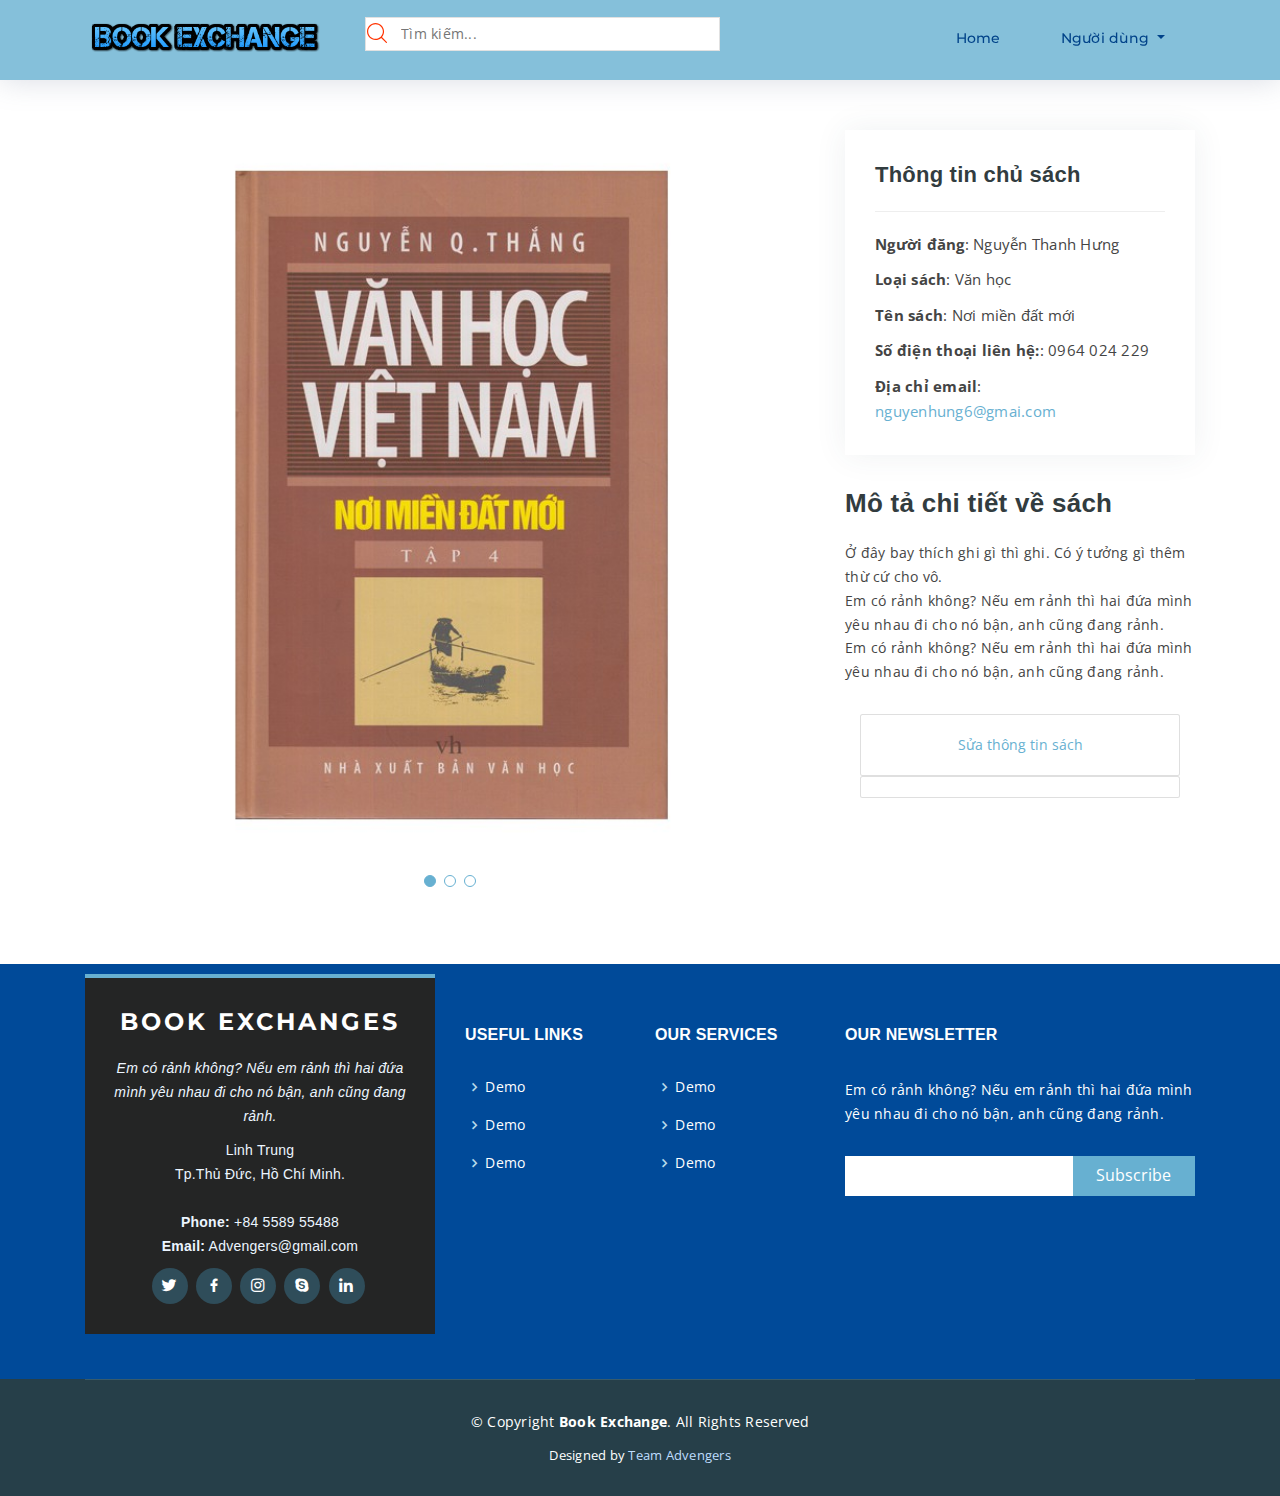
==== commit cfe3961c: "up" ====
--- a/book-details.html
+++ b/book-details.html
@@ -6,16 +6,22 @@
   <meta content="width=device-width, initial-scale=1.0" name="viewport">
 
   <title>Chi tiết sách</title>
-  <meta content="" name="description">
-  <meta content="" name="keywords">
-
-  <!-- Favicons -->
-  <link href="css/assets/img/favicon.png" rel="icon">
-  <link href="css/assets/img/apple-touch-icon.png" rel="apple-touch-icon">
-
-  <!-- Google Fonts -->
-  <link href="https://fonts.googleapis.com/css?family=Open+Sans:300,300i,400,400i,600,600i,700,700i|Raleway:300,300i,400,400i,500,500i,600,600i,700,700i|Poppins:300,300i,400,400i,500,500i,600,600i,700,700i" rel="stylesheet">
-
+  <!-- <meta content="" name="description">
+  <meta content="" name="keywords"> -->
+
+  <link href="https://fonts.googleapis.com/css?family=Open+Sans:300,300i,400,400i,700,700i|Montserrat:300,400,500,700" rel="stylesheet">
+
+  <!-- Bootstrap CSS File -->
+  <link href="lib/bootstrap/css/bootstrap.min.css" rel="stylesheet">
+
+  <!-- Libraries CSS Files -->
+  <link href="lib/font-awesome/css/font-awesome.min.css" rel="stylesheet">
+  <link href="lib/animate/animate.min.css" rel="stylesheet">
+  <link href="lib/ionicons/css/ionicons.min.css" rel="stylesheet">
+  <link href="lib/owlcarousel/assets/owl.carousel.min.css" rel="stylesheet">
+  <link href="lib/lightbox/css/lightbox.min.css" rel="stylesheet">
+
+ <!-- Cái này mới thêm cùng với thư mục assets-->
   <!-- Vendor CSS Files -->
   <link href="css/assets/vendor/aos/aos.css" rel="stylesheet">
   <link href="css/assets/vendor/bootstrap/css/bootstrap.min.css" rel="stylesheet">
@@ -23,48 +29,91 @@
   <link href="css/assets/vendor/boxicons/css/boxicons.min.css" rel="stylesheet">
   <link href="css/assets/vendor/glightbox/css/glightbox.min.css" rel="stylesheet">
   <link href="css/assets/vendor/swiper/swiper-bundle.min.css" rel="stylesheet">
-
-  <!-- Template Main CSS File -->
-  <link href="css/assets/css/style1.css" rel="stylesheet">
-
+  
+  <link href="css2/bootstrap.scss.css" rel="stylesheet">
+  <!-- <link href="css2/style.css" rel="stylesheet"> -->
+  <link href="css2/base.scss.css" rel="stylesheet">
+  <!-- Main Stylesheet File -->
+  <link href="css/style.css" rel="stylesheet">
+  <link rel="stylesheet" href="css/assets/css/style.css">
+  <link rel="stylesheet" href="fontawesome-free-5.15.3-web/css/all.min.css" />
+
+  <script src="css2/js/jquery.min.js" type="text/javascript"></script>
+  <script src="https://maxcdn.bootstrapcdn.com/bootstrap/3.3.7/js/bootstrap.min.js" integrity="sha384-Tc5IQib027qvyjSMfHjOMaLkfuWVxZxUPnCJA7l2mCWNIpG9mGCD8wGNIcPD7Txa" crossorigin="anonymous"></script>
+  <!-- <script src="https://cdnjs.cloudflare.com/ajax/libs/jquery-form-validator/2.3.26/jquery.form-validator.min.js" type="text/javascript"></script> -->
 </head>
 
 <body>
 
   <!-- ======= Header ======= -->
-  <header id="header" class="fixed-top ">
-    <div class="container d-flex align-items-center justify-content-between">
-
-      <div class="logo">
-        <h1 class="text-light"><a href="index.html"><span>Book Exchange</span></a></h1>
-        <!-- Uncomment below if you prefer to use an image logo -->
-        <!-- <a href="index.html"><img src="assets/img/logo.png" alt="" class="img-fluid"></a>-->
-      </div>
-
-      <nav id="navbar" class="navbar">
-        <ul>
-          <li><a class="nav-link scrollto " href="#">Home</a></li>
-          <li><a class="nav-link scrollto" href="#">Demo</a></li>
-          <li><a class="nav-link scrollto" href="#">Demo</a></li>
-          <li><a class="nav-link scrollto" href="#">Demo</a></li>
-          <li><a class="nav-link scrollto" href="#">Demo</a></li>
+  <header id="header" class="fixed-top">
+    <div class="container">
+      <div class="logo float-left">
+        <a href="#intro" class="scrollto"><img src="img/portfolio/logobookexchange.png" alt="" class="img-fluid"></a>
+      </div>
+      <div class="col-lg-3 col-md-3 add-arrow">
+        <form class="search-bar has-validation-callback" action="/search" method="get" role="search">
+            <input type="search" name="query" value="" placeholder="Tìm kiếm..." class="input-group-field search-text" autocomplete="off">
+            <button class="btn icon-fallback-text" style="position: absolute; top: -6px; left: 0px; padding: 0; margin-left: 2px;">
+                <svg xmlns="http://www.w3.org/2000/svg" xmlns:xlink="http://www.w3.org/1999/xlink" version="1.1" x="0px" y="0px" viewBox="0 0 451 451" style="enable-background:new 0 0 451 451;" xml:space="preserve" width="20px" height="20px">
+                   <g>
+                      <g>
+                         <path d="M447.05,428l-109.6-109.6c29.4-33.8,47.2-77.9,47.2-126.1C384.65,86.2,298.35,0,192.35,0C86.25,0,0.05,86.3,0.05,192.3   s86.3,192.3,192.3,192.3c48.2,0,92.3-17.8,126.1-47.2L428.05,447c2.6,2.6,6.1,4,9.5,4s6.9-1.3,9.5-4   C452.25,441.8,452.25,433.2,447.05,428z M26.95,192.3c0-91.2,74.2-165.3,165.3-165.3c91.2,0,165.3,74.2,165.3,165.3   s-74.1,165.4-165.3,165.4C101.15,357.7,26.95,283.5,26.95,192.3z" data-original="#000000" class="active-path" data-old_color="#ff3300" fill="#ff3300"/>
+                      </g>
+                   </g>
+                </svg>
+            </button>
+        </form>
+    </div>
+      <nav class="main-nav float-right d-none d-lg-block">
+        <ul style="float: right;">
+          <li class="active"><a href="/index.html">Home</a></li>
+          <li class="nav-item profile-nav-dd">
+            <a class="nav-link dropdown-toggle" href="#" data-toggle="dropdown">
+                <span class="user-name">Người dùng</span>
+            </a>
+            <div class="dropdown-menu scale-up-tr">
+                <a class="dropdown-item" href="index.html">
+                    <span>Trang chủ</span>
+                </a>
+                <a class="dropdown-item" href="hoSo.html">
+                    <span>Hồ sơ của tôi</span>
+                </a>
+                <a class="dropdown-item" href="#" class="btn btn-primary" data-toggle="modal" data-target="#specifications">
+                    <span>Sách của tôi</span>
+                </a>
+                <a class="dropdown-item" href="/Quanlysach/themsach.html">
+                    <span>Thêm sách mới</span>
+                </a>
+                <hr>
+                <a class="dropdown-item" href="caidattaikhoan.html">
+                    <span>Cài đặt tài khoản</span>
+                </a>
+                <a class="dropdown-item" href="Help.html">
+                    <span>Trợ giúp</span>
+                </a>
+                <hr>
+                <a class="dropdown-item" href="index(chua dang nhap).html">
+                    <span>Đăng xuất</span>
+                </a>
+            </div>
+        </li>
         </ul>
-        <i class="bi bi-list mobile-nav-toggle"></i>
-      </nav><!-- .navbar -->
-
-    </div>
-  </header><!-- End Header -->
+      </nav><!-- .main-nav -->
+    </div>
+  </header><!-- #header -->
 
   <main id="main">
 
     <!-- ======= Breadcrumbs Section ======= -->
-    <section class="breadcrumbs">
-      <div class="container">
+    <!-- <section class="breadcrumbs"> -->
+      <!-- <div class="container">
         <div class="d-flex justify-content-between align-items-center">
           <h2>Book Details</h2>
         </div>
-      </div>
-    </section><!-- Breadcrumbs Section -->
+      </div> -->
+    <!-- </section> -->
+    <!-- Breadcrumbs Section -->
 
     <!-- ======= Portfolio Details Section ======= -->
     <section id="portfolio-details" class="portfolio-details">
@@ -111,6 +160,21 @@
                   Em có rảnh không? Nếu em rảnh thì hai đứa mình yêu nhau đi cho nó bận, anh cũng đang rảnh.<br>
                   Em có rảnh không? Nếu em rảnh thì hai đứa mình yêu nhau đi cho nó bận, anh cũng đang rảnh.
               </p>
+              <div class="col-lg-12">
+                <div class="card">
+                  <div class="card-body" style="align-content: center">
+                    <div class="row">
+                    <button type="button" class="btn btn-outline-info"><a href="suasach.html">Sửa thông tin sách</a> </button>
+                   
+                    </div>
+                  </div>
+                </div>
+              <div class="card">
+                <div class="card-body">
+                  <div class="row"></div>
+                </div>
+              </div>
+              </div>
             </div>
           </div>
 
